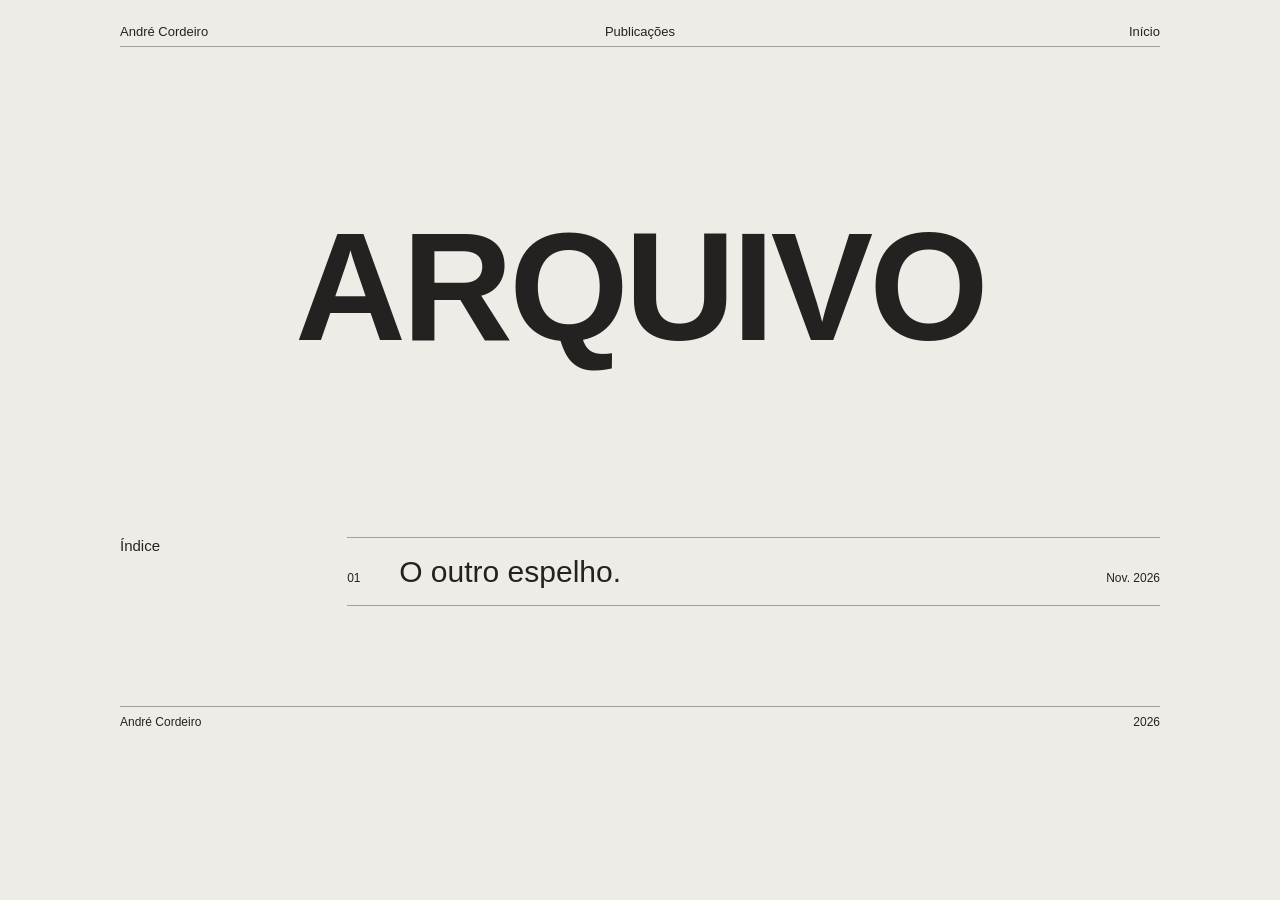
==== publicacoes.html @ 228bdad2 "Use Impact as default typography" ====
<!doctype html>
<html lang="pt-BR">
<head>
<meta charset="utf-8">
<meta name="viewport" content="width=device-width,initial-scale=1">
<title>Arquivo — André Cordeiro</title>
<meta name="description" content="Arquivo de textos de André Cordeiro.">
<style>
@font-face{font-family:Druk;src:url("assets/fonts/druk-condensed.woff2") format("woff2");font-weight:900;font-display:swap}
@font-face{font-family:Portrait;src:url("assets/fonts/portrait-regular.woff2") format("woff2");font-weight:400;font-display:swap}
@font-face{font-family:Portrait;src:url("assets/fonts/portrait-italic.woff2") format("woff2");font-style:italic;font-display:swap}
:root{--paper:#eeece6;--ink:#242220;--rule:#a39f96}
*{box-sizing:border-box}html{scroll-behavior:smooth}body{margin:0;background:var(--paper);color:var(--ink);font-family:Impact,'Arial Narrow',sans-serif}a{color:inherit;text-decoration:none}a:hover{text-decoration:underline;text-underline-offset:.2em}a:focus-visible{outline:2px solid currentColor;outline-offset:5px}
.page{width:min(100% - 64px,1040px);margin:0 auto;padding:24px 0 40px}
.masthead{border-bottom:1px solid var(--rule);display:grid;grid-template-columns:1fr 1fr 1fr;align-items:baseline;padding-bottom:7px;font-size:13px}
.masthead>span{text-align:center}.masthead nav{text-align:right}
.cover{display:grid;place-items:center;min-height:clamp(270px,39vw,490px);padding:55px 0 64px}
.cover h1{font-family:Impact,'Arial Narrow',sans-serif;font-weight:900;font-size:clamp(60px,12vw,170px);line-height:.85;letter-spacing:-.025em;margin:0;text-align:center}
.imprint{border-top:1px solid var(--rule);display:grid;grid-template-columns:repeat(6,1fr);gap:16px;padding:8px 0 36px;font-size:12px;line-height:1.3}
.imprint p{margin:0}.imprint p:last-child{grid-column:5/7}
.feature{margin:0;display:block;border-bottom:1px solid var(--rule);padding-bottom:18px}
.plate{height:clamp(240px,46vw,475px);background:#292724;display:grid;place-items:center;overflow:hidden;color:#e8e5de}
.plate svg{width:100%;height:100%;display:block}
.feature figcaption{display:grid;grid-template-columns:1fr 3fr 1fr;gap:16px;align-items:baseline;padding-top:12px;font-size:12px}
.feature strong{font-size:clamp(24px,4vw,44px);font-weight:400;letter-spacing:-.025em;line-height:1.05}.feature figcaption span:last-child{text-align:right}
.archive{margin:95px 0 100px;display:grid;grid-template-columns:1fr 4fr;gap:24px}
.archive h2{font-size:15px;font-weight:400;margin:0}
.entries{border-top:1px solid var(--rule)}.entry{display:grid;grid-template-columns:40px 1fr auto;gap:12px;align-items:baseline;padding:17px 0;border-bottom:1px solid var(--rule)}.entry span,.entry time{font-size:12px}.entry a{font-size:clamp(20px,3vw,30px);line-height:1.1}
footer{border-top:1px solid var(--rule);display:flex;justify-content:space-between;gap:16px;padding-top:8px;font-size:12px}
@media(max-width:600px){.page{width:calc(100% - 36px);padding-top:16px}.masthead{font-size:12px;grid-template-columns:1fr auto}.masthead>span{display:none}.cover{min-height:240px;padding:55px 0}.cover h1{font-size:clamp(53px,14vw,84px)}.imprint{grid-template-columns:1fr 1fr 1fr;gap:10px;padding-bottom:22px;font-size:11px}.imprint p:last-child{grid-column:3}.plate{height:clamp(220px,72vw,360px)}.feature figcaption{grid-template-columns:1fr auto;gap:8px}.feature figcaption strong{grid-column:1/-1;grid-row:2}.archive{display:block;margin:60px 0 75px}.archive h2{margin-bottom:15px}.entry{grid-template-columns:26px 1fr auto;gap:8px}}
@media(prefers-reduced-motion:reduce){html{scroll-behavior:auto}}

/* Motion follows the sequence of opening and reading a printed cover. */
:root{--ease-editorial:cubic-bezier(.22,.61,.36,1)}
.masthead,.imprint{position:relative}
@media(prefers-reduced-motion:no-preference){
  .motion .masthead,.motion .imprint{border-color:transparent}
  .motion .masthead::after,.motion .imprint::before{content:"";position:absolute;left:0;right:0;height:1px;background:var(--rule);transform:scaleX(0);transform-origin:left;animation:ink-rule 850ms var(--ease-editorial) forwards}
  .motion .masthead::after{bottom:0}
  .motion .imprint::before{top:0;animation-delay:420ms}
  .motion .masthead>*{animation:ink-in 650ms var(--ease-editorial) both}
  .motion .cover h1{animation:type-reveal 1100ms var(--ease-editorial) 100ms both}
  .motion .imprint p{animation:ink-in 750ms var(--ease-editorial) both;animation-delay:calc(450ms + var(--order,0)*85ms)}
  .motion .plate{clip-path:inset(0 0 100% 0);transition:clip-path 1150ms var(--ease-editorial)}
  .motion .plate svg{transform:scale(1.035);transition:transform 1400ms var(--ease-editorial)}
  .motion .feature.is-visible .plate,.motion .feature:focus-within .plate{clip-path:inset(0)}
  .motion .feature.is-visible .plate svg,.motion .feature:focus-within .plate svg{transform:scale(1)}
  .motion .feature figcaption,.motion .archive h2,.motion .entry,.motion footer{opacity:0;transform:translateY(9px);transition:opacity 650ms var(--ease-editorial),transform 750ms var(--ease-editorial)}
  .motion .feature.is-visible figcaption,.motion .feature:focus-within figcaption{opacity:1;transform:none;transition-delay:240ms}
  .motion .archive.is-visible h2,.motion .archive:focus-within h2,.motion .entry.is-visible,.motion .entry:focus-within,.motion footer.is-visible{opacity:1;transform:none}
  @keyframes ink-rule{to{transform:scaleX(1)}}
  @keyframes ink-in{from{opacity:0;transform:translateY(5px)}to{opacity:1;transform:none}}
  @keyframes type-reveal{from{clip-path:inset(100% -2% 0);transform:translateY(12px)}to{clip-path:inset(-12% -2% -12%);transform:none}}
  .masthead a,.entry a{position:relative;text-decoration:none}
  .masthead a::after,.entry a::after{content:"";position:absolute;left:0;right:0;bottom:-.16em;height:1px;background:currentColor;transform:scaleX(0);transform-origin:right;transition:transform 400ms var(--ease-editorial)}
  .masthead a:hover::after,.entry a:hover::after,.masthead a:focus-visible::after,.entry a:focus-visible::after{transform:scaleX(1);transform-origin:left}
}
@media(prefers-reduced-motion:no-preference) and (hover:hover) and (pointer:fine){
  .motion .feature.is-visible a:hover .plate svg{transform:scale(1.025)}
}

.archive{margin-top:0}
</style>
</head>
<body><main class="page">
<header class="masthead"><a href="./">André Cordeiro</a><span>Publicações</span><nav><a href="./">Início</a></nav></header>
<section class="cover" aria-label="Arquivo"><h1>ARQUIVO</h1></section>
<section class="archive" id="arquivo"><h2>Índice</h2><div class="entries"><div class="entry"><span>01</span><a href="artigos/estudo-01.html">O outro espelho.</a><time datetime="2026-11">Nov. 2026</time></div></div></section>
<footer><span>André Cordeiro</span><span>2026</span></footer>
</main>

</body></html>
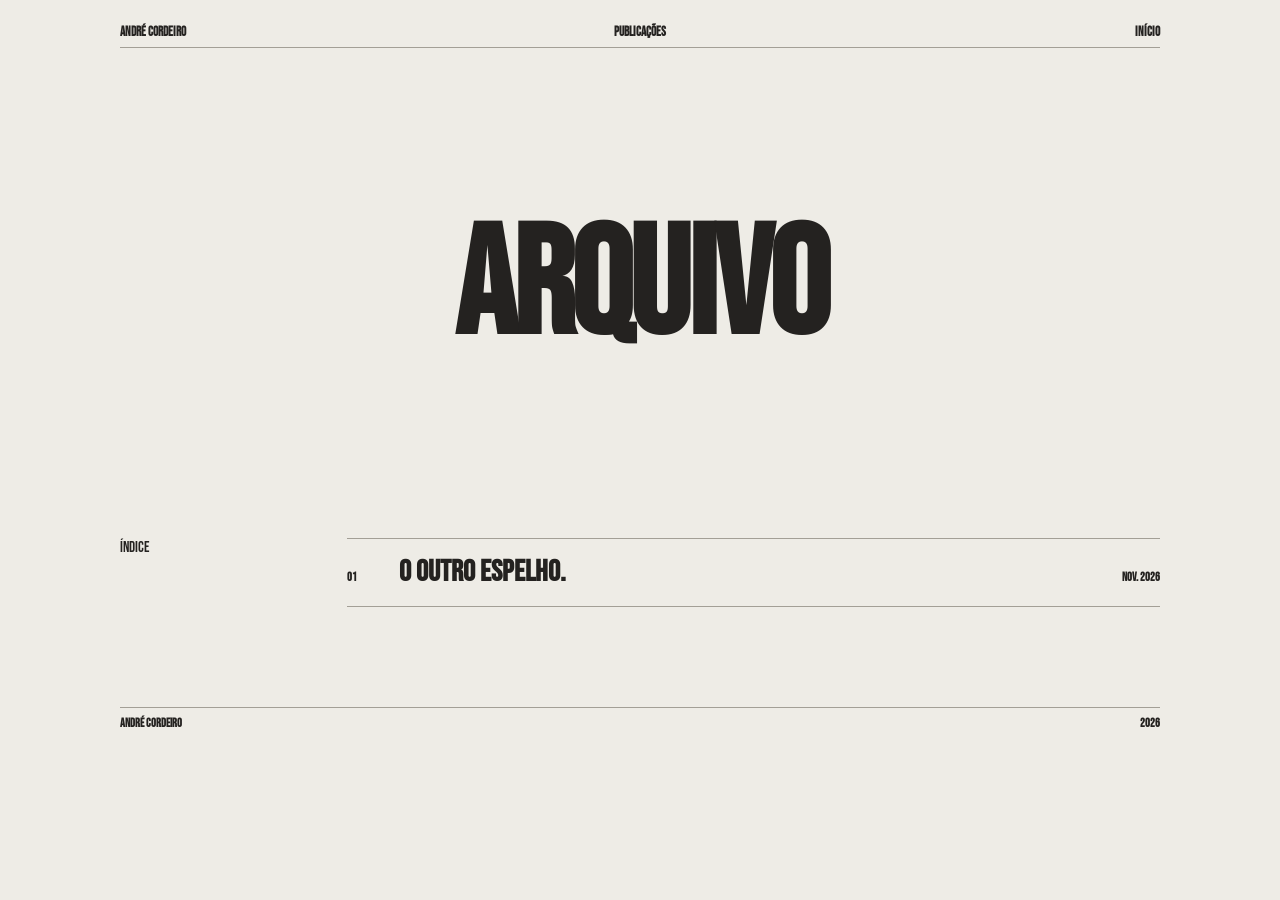
==== commit 0d0829b4: "Test Bebas Neue with synthetic bold weight" ====
--- a/publicacoes.html
+++ b/publicacoes.html
@@ -10,12 +10,12 @@
 @font-face{font-family:Portrait;src:url("assets/fonts/portrait-regular.woff2") format("woff2");font-weight:400;font-display:swap}
 @font-face{font-family:Portrait;src:url("assets/fonts/portrait-italic.woff2") format("woff2");font-style:italic;font-display:swap}
 :root{--paper:#eeece6;--ink:#242220;--rule:#a39f96}
-*{box-sizing:border-box}html{scroll-behavior:smooth}body{margin:0;background:var(--paper);color:var(--ink);font-family:Impact,'Arial Narrow',sans-serif}a{color:inherit;text-decoration:none}a:hover{text-decoration:underline;text-underline-offset:.2em}a:focus-visible{outline:2px solid currentColor;outline-offset:5px}
+*{box-sizing:border-box}html{scroll-behavior:smooth}body{margin:0;background:var(--paper);color:var(--ink);font-family:'Bebas Neue',Impact,'Arial Narrow',sans-serif}a{color:inherit;text-decoration:none}a:hover{text-decoration:underline;text-underline-offset:.2em}a:focus-visible{outline:2px solid currentColor;outline-offset:5px}
 .page{width:min(100% - 64px,1040px);margin:0 auto;padding:24px 0 40px}
 .masthead{border-bottom:1px solid var(--rule);display:grid;grid-template-columns:1fr 1fr 1fr;align-items:baseline;padding-bottom:7px;font-size:13px}
 .masthead>span{text-align:center}.masthead nav{text-align:right}
 .cover{display:grid;place-items:center;min-height:clamp(270px,39vw,490px);padding:55px 0 64px}
-.cover h1{font-family:Impact,'Arial Narrow',sans-serif;font-weight:900;font-size:clamp(60px,12vw,170px);line-height:.85;letter-spacing:-.025em;margin:0;text-align:center}
+.cover h1{font-family:'Bebas Neue',Impact,'Arial Narrow',sans-serif;font-weight:900;font-size:clamp(60px,12vw,170px);line-height:.85;letter-spacing:-.025em;margin:0;text-align:center}
 .imprint{border-top:1px solid var(--rule);display:grid;grid-template-columns:repeat(6,1fr);gap:16px;padding:8px 0 36px;font-size:12px;line-height:1.3}
 .imprint p{margin:0}.imprint p:last-child{grid-column:5/7}
 .feature{margin:0;display:block;border-bottom:1px solid var(--rule);padding-bottom:18px}
@@ -60,7 +60,10 @@
 }
 
 .archive{margin-top:0}
+body{font-weight:700}
+h1{font-weight:700!important}
 </style>
+<link rel="stylesheet" href="https://fonts.googleapis.com/css2?family=Bebas+Neue&display=swap">
 </head>
 <body><main class="page">
 <header class="masthead"><a href="./">André Cordeiro</a><span>Publicações</span><nav><a href="./">Início</a></nav></header>
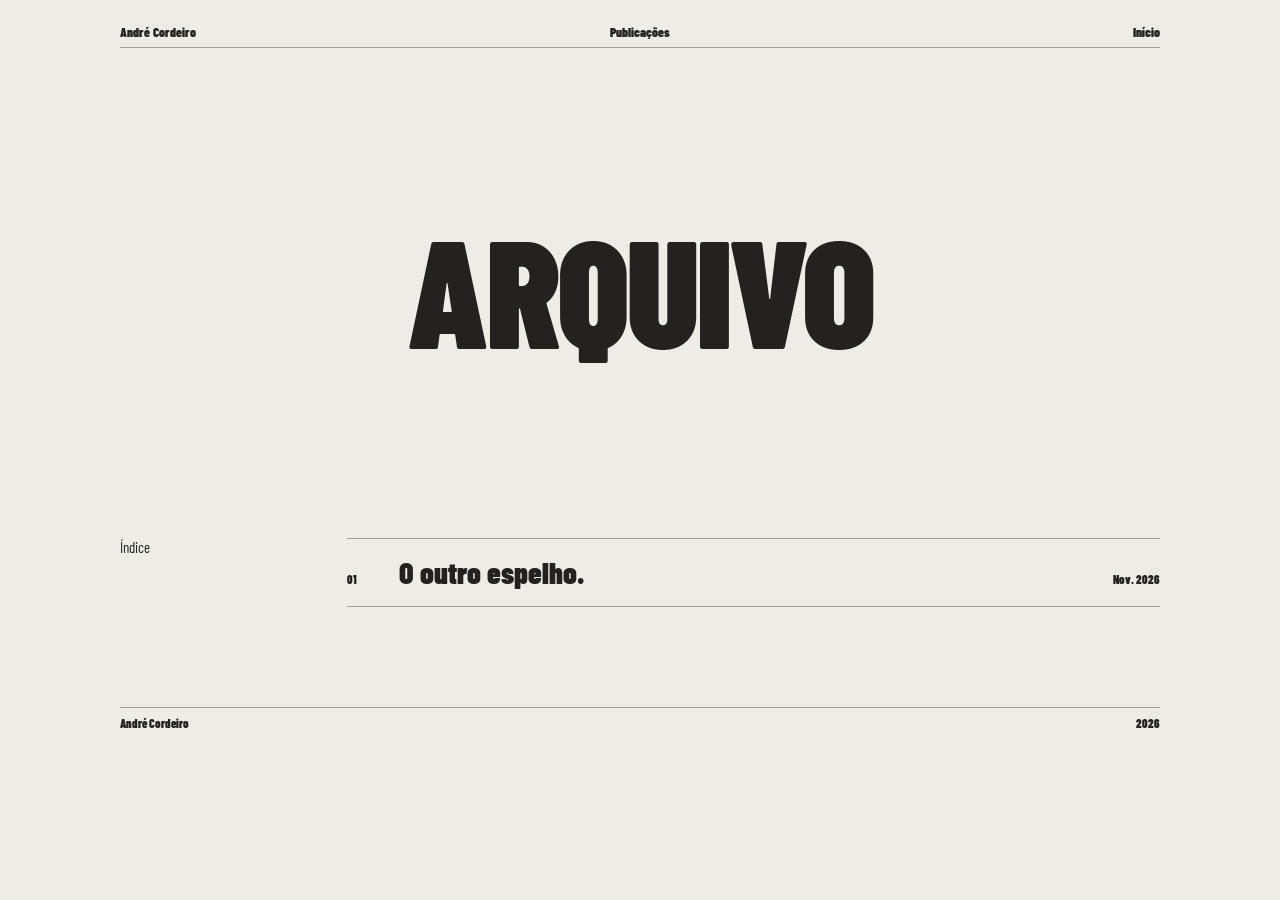
==== commit 99e394e2: "Switch typography to Barlow Condensed Black 900" ====
--- a/publicacoes.html
+++ b/publicacoes.html
@@ -10,12 +10,12 @@
 @font-face{font-family:Portrait;src:url("assets/fonts/portrait-regular.woff2") format("woff2");font-weight:400;font-display:swap}
 @font-face{font-family:Portrait;src:url("assets/fonts/portrait-italic.woff2") format("woff2");font-style:italic;font-display:swap}
 :root{--paper:#eeece6;--ink:#242220;--rule:#a39f96}
-*{box-sizing:border-box}html{scroll-behavior:smooth}body{margin:0;background:var(--paper);color:var(--ink);font-family:'Bebas Neue',Impact,'Arial Narrow',sans-serif}a{color:inherit;text-decoration:none}a:hover{text-decoration:underline;text-underline-offset:.2em}a:focus-visible{outline:2px solid currentColor;outline-offset:5px}
+*{box-sizing:border-box}html{scroll-behavior:smooth}body{margin:0;background:var(--paper);color:var(--ink);font-family:'Barlow Condensed',Impact,'Arial Narrow',sans-serif}a{color:inherit;text-decoration:none}a:hover{text-decoration:underline;text-underline-offset:.2em}a:focus-visible{outline:2px solid currentColor;outline-offset:5px}
 .page{width:min(100% - 64px,1040px);margin:0 auto;padding:24px 0 40px}
 .masthead{border-bottom:1px solid var(--rule);display:grid;grid-template-columns:1fr 1fr 1fr;align-items:baseline;padding-bottom:7px;font-size:13px}
 .masthead>span{text-align:center}.masthead nav{text-align:right}
 .cover{display:grid;place-items:center;min-height:clamp(270px,39vw,490px);padding:55px 0 64px}
-.cover h1{font-family:'Bebas Neue',Impact,'Arial Narrow',sans-serif;font-weight:900;font-size:clamp(60px,12vw,170px);line-height:.85;letter-spacing:-.025em;margin:0;text-align:center}
+.cover h1{font-family:'Barlow Condensed',Impact,'Arial Narrow',sans-serif;font-weight:900;font-size:clamp(60px,12vw,170px);line-height:.85;letter-spacing:-.025em;margin:0;text-align:center}
 .imprint{border-top:1px solid var(--rule);display:grid;grid-template-columns:repeat(6,1fr);gap:16px;padding:8px 0 36px;font-size:12px;line-height:1.3}
 .imprint p{margin:0}.imprint p:last-child{grid-column:5/7}
 .feature{margin:0;display:block;border-bottom:1px solid var(--rule);padding-bottom:18px}
@@ -60,10 +60,10 @@
 }
 
 .archive{margin-top:0}
-body{font-weight:700}
-h1{font-weight:700!important}
+body{font-weight:900}
+h1{font-weight:900!important}
 </style>
-<link rel="stylesheet" href="https://fonts.googleapis.com/css2?family=Bebas+Neue&display=swap">
+<link rel="stylesheet" href="https://fonts.googleapis.com/css2?family=Barlow+Condensed:wght@900&display=swap">
 </head>
 <body><main class="page">
 <header class="masthead"><a href="./">André Cordeiro</a><span>Publicações</span><nav><a href="./">Início</a></nav></header>
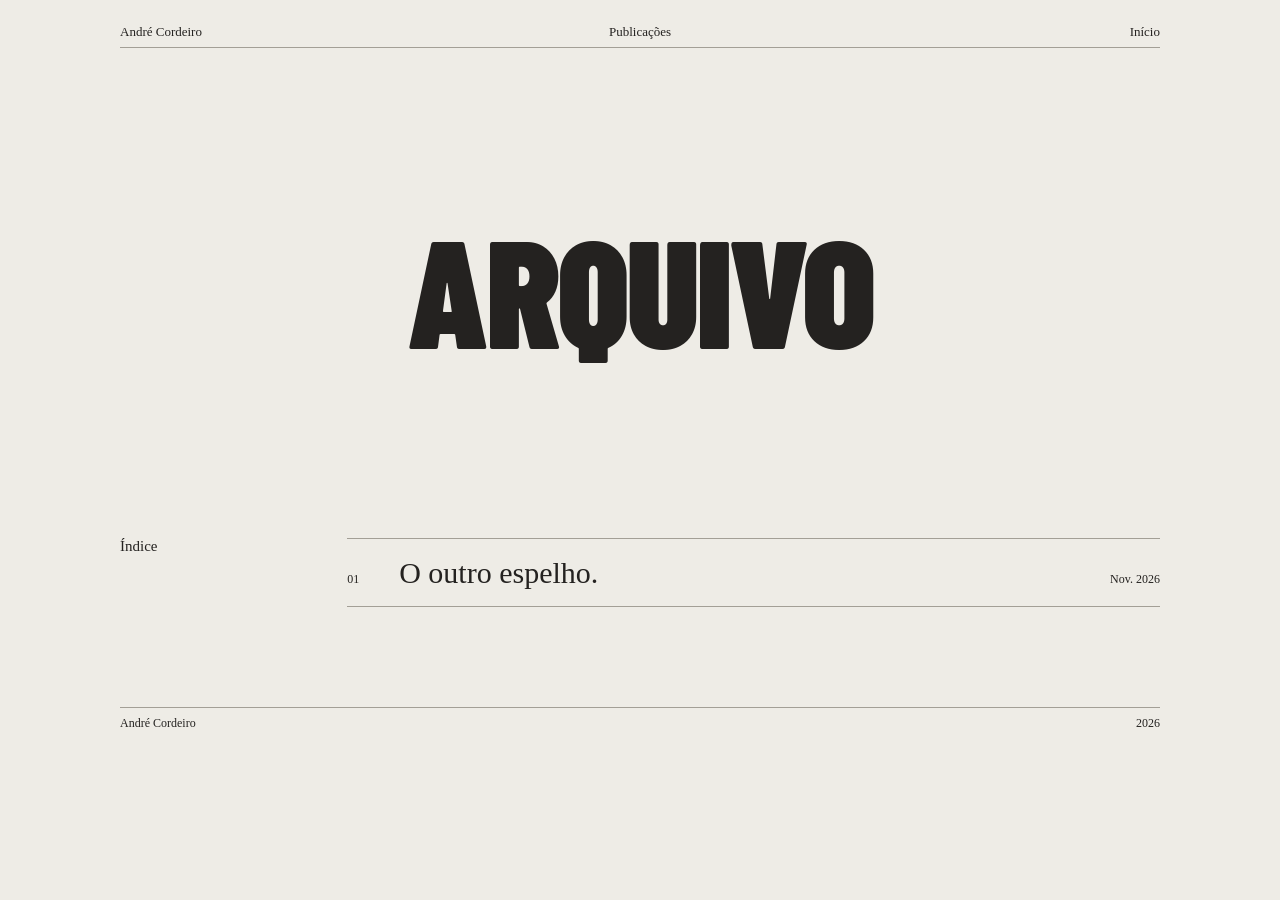
==== commit 291179fd: "Reserve Barlow Condensed Black for display titles" ====
--- a/publicacoes.html
+++ b/publicacoes.html
@@ -10,7 +10,7 @@
 @font-face{font-family:Portrait;src:url("assets/fonts/portrait-regular.woff2") format("woff2");font-weight:400;font-display:swap}
 @font-face{font-family:Portrait;src:url("assets/fonts/portrait-italic.woff2") format("woff2");font-style:italic;font-display:swap}
 :root{--paper:#eeece6;--ink:#242220;--rule:#a39f96}
-*{box-sizing:border-box}html{scroll-behavior:smooth}body{margin:0;background:var(--paper);color:var(--ink);font-family:'Barlow Condensed',Impact,'Arial Narrow',sans-serif}a{color:inherit;text-decoration:none}a:hover{text-decoration:underline;text-underline-offset:.2em}a:focus-visible{outline:2px solid currentColor;outline-offset:5px}
+*{box-sizing:border-box}html{scroll-behavior:smooth}body{margin:0;background:var(--paper);color:var(--ink);font-family:Portrait,Georgia,serif}a{color:inherit;text-decoration:none}a:hover{text-decoration:underline;text-underline-offset:.2em}a:focus-visible{outline:2px solid currentColor;outline-offset:5px}
 .page{width:min(100% - 64px,1040px);margin:0 auto;padding:24px 0 40px}
 .masthead{border-bottom:1px solid var(--rule);display:grid;grid-template-columns:1fr 1fr 1fr;align-items:baseline;padding-bottom:7px;font-size:13px}
 .masthead>span{text-align:center}.masthead nav{text-align:right}
@@ -60,7 +60,7 @@
 }
 
 .archive{margin-top:0}
-body{font-weight:900}
+body{font-weight:400}
 h1{font-weight:900!important}
 </style>
 <link rel="stylesheet" href="https://fonts.googleapis.com/css2?family=Barlow+Condensed:wght@900&display=swap">
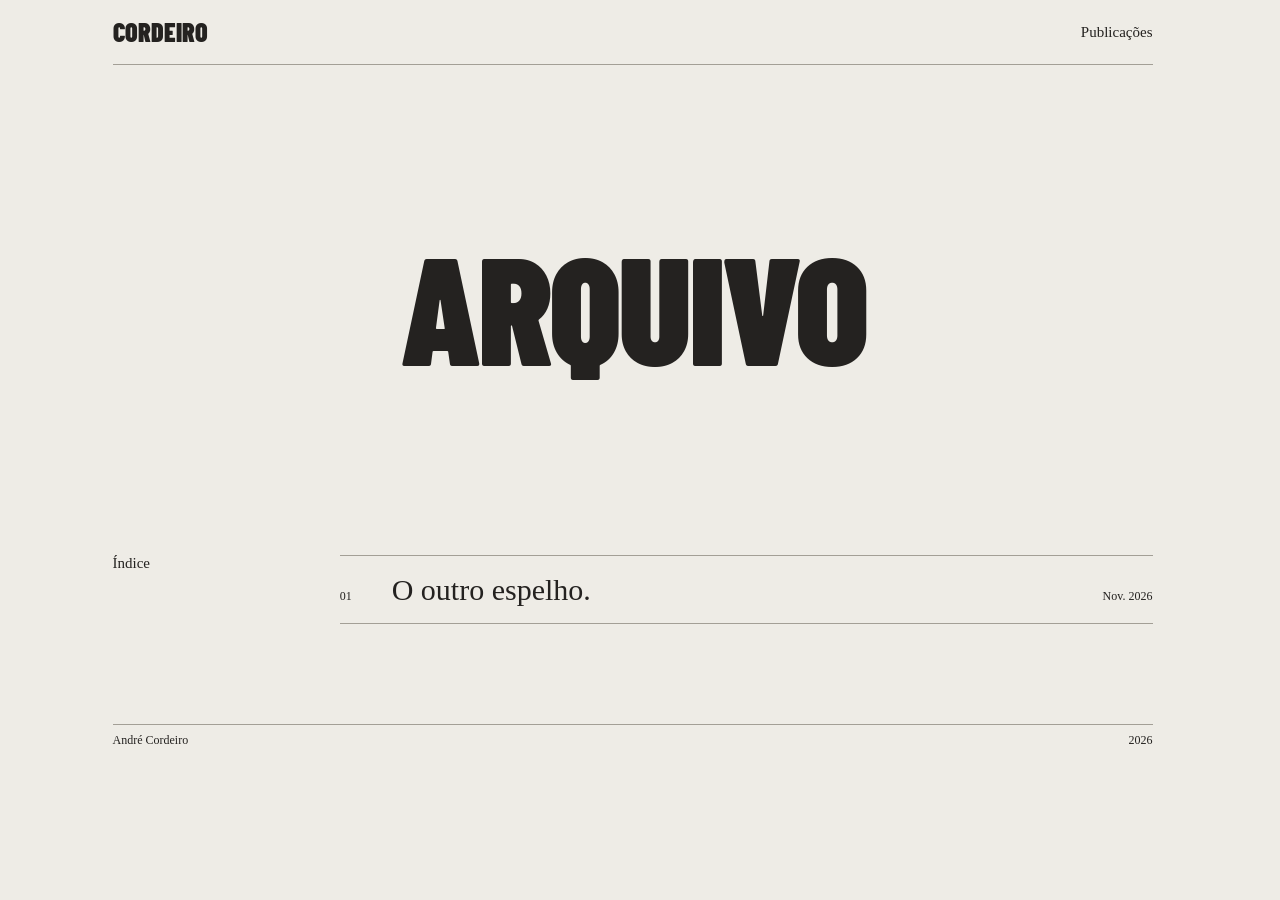
==== commit 1f093ae6: "Restore personal blog and unify site navigation" ====
--- a/publicacoes.html
+++ b/publicacoes.html
@@ -5,15 +5,14 @@
 <meta name="viewport" content="width=device-width,initial-scale=1">
 <title>Arquivo — André Cordeiro</title>
 <meta name="description" content="Arquivo de textos de André Cordeiro.">
+<link rel="stylesheet" href="masthead.css">
 <style>
 @font-face{font-family:Druk;src:url("assets/fonts/druk-condensed.woff2") format("woff2");font-weight:900;font-display:swap}
 @font-face{font-family:Portrait;src:url("assets/fonts/portrait-regular.woff2") format("woff2");font-weight:400;font-display:swap}
 @font-face{font-family:Portrait;src:url("assets/fonts/portrait-italic.woff2") format("woff2");font-style:italic;font-display:swap}
 :root{--paper:#eeece6;--ink:#242220;--rule:#a39f96}
-*{box-sizing:border-box}html{scroll-behavior:smooth}body{margin:0;background:var(--paper);color:var(--ink);font-family:Portrait,Georgia,serif}a{color:inherit;text-decoration:none}a:hover{text-decoration:underline;text-underline-offset:.2em}a:focus-visible{outline:2px solid currentColor;outline-offset:5px}
-.page{width:min(100% - 64px,1040px);margin:0 auto;padding:24px 0 40px}
-.masthead{border-bottom:1px solid var(--rule);display:grid;grid-template-columns:1fr 1fr 1fr;align-items:baseline;padding-bottom:7px;font-size:13px}
-.masthead>span{text-align:center}.masthead nav{text-align:right}
+*{box-sizing:border-box}html,body{overflow-x:clip}html{scroll-behavior:smooth}body{margin:0;background:var(--paper);color:var(--ink);font-family:Portrait,Georgia,serif}a{color:inherit;text-decoration:none}a:hover{text-decoration:underline;text-underline-offset:.2em}a:focus-visible{outline:2px solid currentColor;outline-offset:5px}
+.page{width:var(--site-width);margin:0 auto;padding:0 0 40px}
 .cover{display:grid;place-items:center;min-height:clamp(270px,39vw,490px);padding:55px 0 64px}
 .cover h1{font-family:'Barlow Condensed',Impact,'Arial Narrow',sans-serif;font-weight:900;font-size:clamp(60px,12vw,170px);line-height:.85;letter-spacing:-.025em;margin:0;text-align:center}
 .imprint{border-top:1px solid var(--rule);display:grid;grid-template-columns:repeat(6,1fr);gap:16px;padding:8px 0 36px;font-size:12px;line-height:1.3}
@@ -27,18 +26,16 @@
 .archive h2{font-size:15px;font-weight:400;margin:0}
 .entries{border-top:1px solid var(--rule)}.entry{display:grid;grid-template-columns:40px 1fr auto;gap:12px;align-items:baseline;padding:17px 0;border-bottom:1px solid var(--rule)}.entry span,.entry time{font-size:12px}.entry a{font-size:clamp(20px,3vw,30px);line-height:1.1}
 footer{border-top:1px solid var(--rule);display:flex;justify-content:space-between;gap:16px;padding-top:8px;font-size:12px}
-@media(max-width:600px){.page{width:calc(100% - 36px);padding-top:16px}.masthead{font-size:12px;grid-template-columns:1fr auto}.masthead>span{display:none}.cover{min-height:240px;padding:55px 0}.cover h1{font-size:clamp(53px,14vw,84px)}.imprint{grid-template-columns:1fr 1fr 1fr;gap:10px;padding-bottom:22px;font-size:11px}.imprint p:last-child{grid-column:3}.plate{height:clamp(220px,72vw,360px)}.feature figcaption{grid-template-columns:1fr auto;gap:8px}.feature figcaption strong{grid-column:1/-1;grid-row:2}.archive{display:block;margin:60px 0 75px}.archive h2{margin-bottom:15px}.entry{grid-template-columns:26px 1fr auto;gap:8px}}
+@media(max-width:600px){.cover{min-height:240px;padding:55px 0}.cover h1{font-size:clamp(53px,14vw,84px)}.imprint{grid-template-columns:1fr 1fr 1fr;gap:10px;padding-bottom:22px;font-size:11px}.imprint p:last-child{grid-column:3}.plate{height:clamp(220px,72vw,360px)}.feature figcaption{grid-template-columns:1fr auto;gap:8px}.feature figcaption strong{grid-column:1/-1;grid-row:2}.archive{display:block;margin:60px 0 75px}.archive h2{margin-bottom:15px}.entry{grid-template-columns:26px 1fr auto;gap:8px}}
 @media(prefers-reduced-motion:reduce){html{scroll-behavior:auto}}
 
 /* Motion follows the sequence of opening and reading a printed cover. */
 :root{--ease-editorial:cubic-bezier(.22,.61,.36,1)}
-.masthead,.imprint{position:relative}
+.imprint{position:relative}
 @media(prefers-reduced-motion:no-preference){
-  .motion .masthead,.motion .imprint{border-color:transparent}
-  .motion .masthead::after,.motion .imprint::before{content:"";position:absolute;left:0;right:0;height:1px;background:var(--rule);transform:scaleX(0);transform-origin:left;animation:ink-rule 850ms var(--ease-editorial) forwards}
-  .motion .masthead::after{bottom:0}
+  .motion .imprint{border-color:transparent}
+  .motion .imprint::before{content:"";position:absolute;left:0;right:0;height:1px;background:var(--rule);transform:scaleX(0);transform-origin:left;animation:ink-rule 850ms var(--ease-editorial) forwards}
   .motion .imprint::before{top:0;animation-delay:420ms}
-  .motion .masthead>*{animation:ink-in 650ms var(--ease-editorial) both}
   .motion .cover h1{animation:type-reveal 1100ms var(--ease-editorial) 100ms both}
   .motion .imprint p{animation:ink-in 750ms var(--ease-editorial) both;animation-delay:calc(450ms + var(--order,0)*85ms)}
   .motion .plate{clip-path:inset(0 0 100% 0);transition:clip-path 1150ms var(--ease-editorial)}
@@ -51,9 +48,9 @@
   @keyframes ink-rule{to{transform:scaleX(1)}}
   @keyframes ink-in{from{opacity:0;transform:translateY(5px)}to{opacity:1;transform:none}}
   @keyframes type-reveal{from{clip-path:inset(100% -2% 0);transform:translateY(12px)}to{clip-path:inset(-12% -2% -12%);transform:none}}
-  .masthead a,.entry a{position:relative;text-decoration:none}
-  .masthead a::after,.entry a::after{content:"";position:absolute;left:0;right:0;bottom:-.16em;height:1px;background:currentColor;transform:scaleX(0);transform-origin:right;transition:transform 400ms var(--ease-editorial)}
-  .masthead a:hover::after,.entry a:hover::after,.masthead a:focus-visible::after,.entry a:focus-visible::after{transform:scaleX(1);transform-origin:left}
+  .entry a{position:relative;text-decoration:none}
+  .entry a::after{content:"";position:absolute;left:0;right:0;bottom:-.16em;height:1px;background:currentColor;transform:scaleX(0);transform-origin:right;transition:transform 400ms var(--ease-editorial)}
+  .entry a:hover::after,.entry a:focus-visible::after{transform:scaleX(1);transform-origin:left}
 }
 @media(prefers-reduced-motion:no-preference) and (hover:hover) and (pointer:fine){
   .motion .feature.is-visible a:hover .plate svg{transform:scale(1.025)}
@@ -65,8 +62,14 @@
 </style>
 <link rel="stylesheet" href="https://fonts.googleapis.com/css2?family=Barlow+Condensed:wght@900&display=swap">
 </head>
-<body><main class="page">
-<header class="masthead"><a href="./">André Cordeiro</a><span>Publicações</span><nav><a href="./">Início</a></nav></header>
+<body>
+<header class="masthead">
+  <nav aria-label="Navegação principal">
+    <a class="brand-mark" href="./">CORDEIRO</a>
+    <a href="publicacoes.html">Publicações</a>
+  </nav>
+</header>
+<main class="page">
 <section class="cover" aria-label="Arquivo"><h1>ARQUIVO</h1></section>
 <section class="archive" id="arquivo"><h2>Índice</h2><div class="entries"><div class="entry"><span>01</span><a href="artigos/estudo-01.html">O outro espelho.</a><time datetime="2026-11">Nov. 2026</time></div></div></section>
 <footer><span>André Cordeiro</span><span>2026</span></footer>
--- a/masthead.css
+++ b/masthead.css
@@ -0,0 +1,75 @@
+:root {
+  --site-width: min(calc(100% - 64px), 1040px);
+  --font-logo: 'Barlow Condensed', Impact, 'Arial Narrow', sans-serif;
+}
+html { scrollbar-gutter: stable; }
+@media (max-width: 600px) {
+  :root { --site-width: calc(100% - 36px); }
+}
+.masthead {
+  position: relative;
+  width: var(--site-width);
+  margin-inline: auto;
+  border-bottom: 1px solid var(--rule);
+  font: 400 .9375rem/1.4 Georgia, serif;
+}
+.masthead nav {
+  display: flex;
+  justify-content: space-between;
+  align-items: center;
+  gap: 16px;
+  min-height: 64px;
+}
+.masthead a {
+  display: inline-flex;
+  align-items: center;
+  min-height: 44px;
+  color: inherit;
+  text-decoration: none;
+  text-underline-offset: .2em;
+}
+.masthead .brand-mark { font: 900 1.625rem/1 var(--font-logo); }
+.masthead a:hover, .masthead a:focus-visible { text-decoration: underline; }
+.masthead a:focus-visible { outline: 2px solid currentColor; outline-offset: 2px; }
+@media (prefers-reduced-motion: no-preference) {
+  .masthead { border-bottom-color: transparent; }
+  .masthead::after {
+    content: "";
+    position: absolute;
+    inset: auto 0 -1px;
+    height: 1px;
+    background: var(--rule);
+    pointer-events: none;
+    transform-origin: left;
+    animation: masthead-rule 850ms var(--ease-editorial) both;
+  }
+  .masthead nav {
+    animation: masthead-in 650ms var(--ease-editorial) both;
+  }
+  .masthead a { position: relative; }
+  .masthead a::after {
+    content: "";
+    position: absolute;
+    inset-inline: 0;
+    bottom: calc(50% - .65em);
+    height: 1px;
+    background: currentColor;
+    pointer-events: none;
+    transform: scaleX(0);
+    transform-origin: right;
+    transition: transform 400ms var(--ease-editorial);
+  }
+  .masthead a:hover, .masthead a:focus-visible { text-decoration: none; }
+  .masthead a:hover::after, .masthead a:focus-visible::after {
+    transform: scaleX(1);
+    transform-origin: left;
+  }
+  @keyframes masthead-in {
+    from { opacity: 0; transform: translateY(5px); }
+    to { opacity: 1; transform: none; }
+  }
+  @keyframes masthead-rule {
+    from { transform: scaleX(0); }
+    to { transform: scaleX(1); }
+  }
+}
